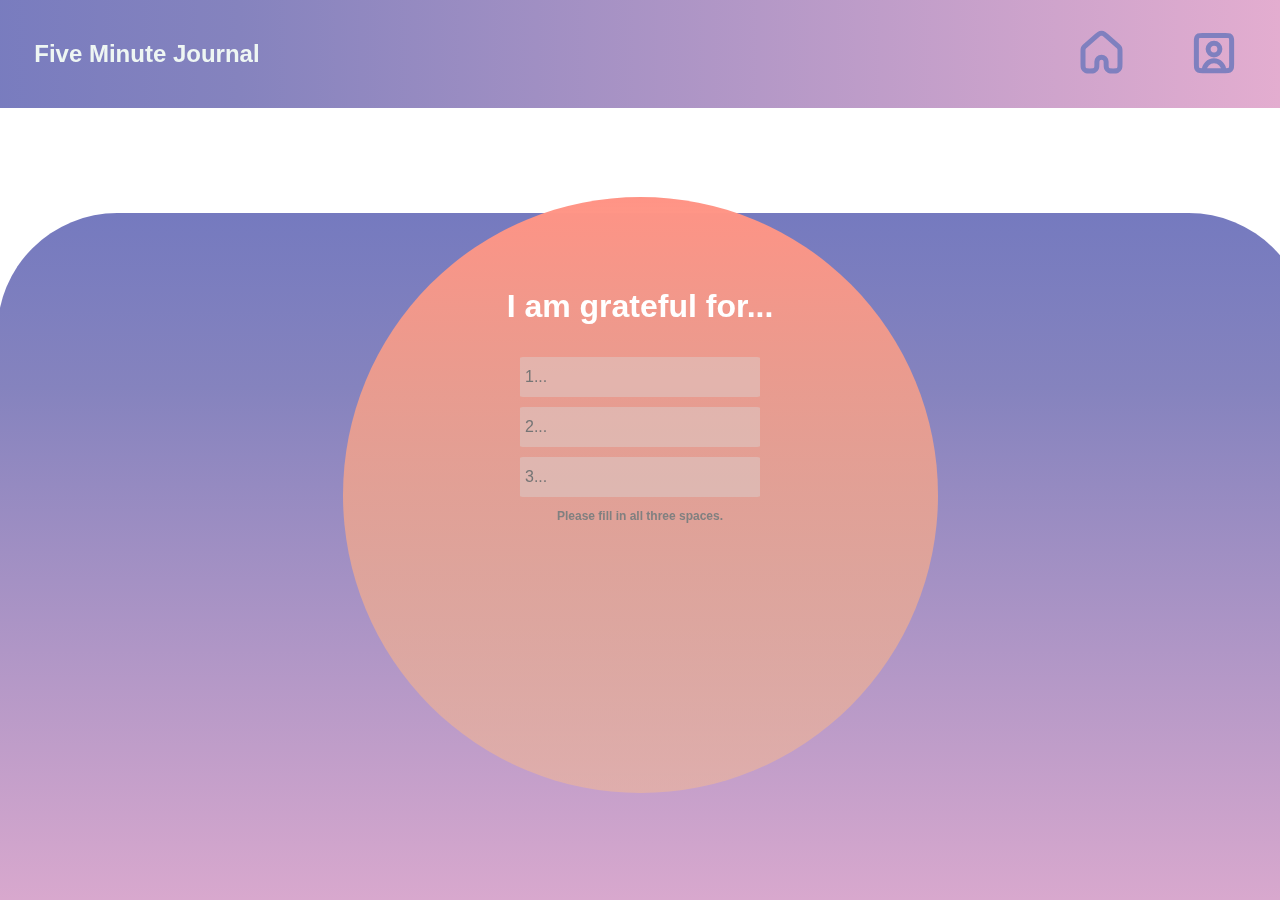
==== 5minmorning.html @ ce1a366b "poggers" ====
<!DOCTYPE html>
<html lang="en">
<head>
  <meta charset="UTF-8">
  <meta name="viewport" content="width=device-width, initial-scale=1.0">
  <title>The Five Minute Journal</title>
  <link rel= "stylesheet" href= "style.css">
</head>

<body>

  <!-- <div id="video-container">
    <video autoplay muted loop id="video-background" class="back-video">
      <source src="shortgradient.mp4" type="video/mp4">
      Your browser does not support the video tag.
    </video> -->

<div id="background"></div>

<div id="sunrise"></div>


<header>
  <div class="header-left">
    <h1>Five Minute Journal</h1>
  </div>
  <div class="header-right">
    <nav>
      <ul>
        <li><a href="/homepage.html"><img src="/Assets/House_01.svg" alt="Home" class="icon"></a></li>
        <li><a href="/MainMenu/aboutme.html"><img src="/Assets/User_Square.svg" alt="AboutMe" class="icon"></a></li>
        <!-- <li><a href="/goals.html">Goals</a></li> -->
      </ul>
    </nav>
  </div>
</header>


<div class= "submits">

   <div id="question-1" class="question">
    <p>I am grateful for...</p>
    <div class="input-group">
      <input type="text" id="grateful-input-1" placeholder="1..." />
      <input type="text" id="grateful-input-2" placeholder="2..." />
      <input type="text" id="grateful-input-3" placeholder="3..." />
    </div>
    <p class="reminder">Please fill in all three spaces.</p>
  </div>

  <div id="question-2" class="question" style="display: none;">
    <p>What would make today great?</p>
    <div class="input-group">
      <input type="text" id="great-input-1" placeholder="Blank" />
      <input type="text" id="great-input-2" placeholder="Blank" />
    </div>
    <p class="reminder">Please fill in both spaces.</p>
  </div>
</div>
  

  <div id="question-3" class="question" style="display: none;">
    <p>Daily Affirmation</p>
    <div class="input-group">
      <textarea id="affirmation-input" rows="3" placeholder="Blank"></textarea>
    </div>
    <p class="reminder">Please fill in the space.</p>
  </div>

  <div id= "completion-message" class= "filler" style= "display: none;">
    <p id="completion-message" style="display: none;">We are proud of you. Check back in the evening to finish your routine.</p>
    <p> Good job!</p>
</div>

  <button id="home-button" style="display: none;">Home</button>

  <script>

    
    let questionCount = 3;

    // Check if the user has filled in all three grateful inputs
    function checkGratefulInputs() {
      const gratefulInputs = document.querySelectorAll("#grateful-input-1, #grateful-input-2, #grateful-input-3");
      for (let input of gratefulInputs) {
        if (input.value.trim() === "") {
          return false;
        }
      }

      return true;
    }

    // Check if the user has filled in both great inputs
    function checkGreatInputs() {
      const greatInputs = document.querySelectorAll("#great-input-1, #great-input-2");
      for (let input of greatInputs) {
        if (input.value.trim() === "") {
          return false;
        }
      }
      return true;
    }

    // Check if the user has filled in the affirmation input
    function checkAffirmationInput() {
      const affirmationInput = document.querySelector("#affirmation-input");
      return affirmationInput.value.trim() !== "";
    }

    // Check if the user has filled in all three highlight inputs
    // function checkHighlightInputs() {
    //   const highlightInputs = document.querySelectorAll("#highlight-input-1, #highlight-input-2, #highlight-input-3");
    //   for (let input of highlightInputs) {
    //     if (input.value.trim() === "") {
    //       return false;
    //     }
    //   }
    //   return true;
    // }

    // Check if the user has filled in both learn inputs
    // function checkLearnInputs() {
    //   const learnInputs = document.querySelectorAll("#learn-input-1, #learn-input-2");
    //   for (let input of learnInputs) {
    //     if (input.value.trim() === "") {
    //       return false;
    //     }
    //   }
    //   return true;
    // }

    // Show the next question based on the current input
    function showNextQuestion() {
      const question1 = document.getElementById("question-1");
      const question2 = document.getElementById("question-2");
      const question3 = document.getElementById("question-3");
      // const nightRoutine = document.getElementById("night-routine");
      // const question4 = document.getElementById("highlights-of-day");
      // const question5 = document.getElementById("learn-today");
      // const startNight = document.getElementById("night-routine")
      const completionMessage = document.getElementById("completion-message");

      if (checkGratefulInputs()) {
        question1.style.display = "none";
        question2.style.display = "block";
      }

      if (checkGreatInputs()) {
        question2.style.display = "none";
        question3.style.display = "block";
      }

      if (checkAffirmationInput()) {
        question3.style.display = "none";
        completionMessage.style.display = "block";
        completionMessage.style.display = "block";
      }

      // if (checkHighlightInputs()) {
      //   question4.style.display = "none"
      //   // nightRoutine.style.display = "none";
      //   question5.style.display = "block";
      // }

      // if (checkLearnInputs()) {
      //   question5.style.display = "none"
      //   question5.style.display = "none";
      //   question5.style.display = "block";
        
      // }

      if (checkGratefulInputs() && checkGreatInputs() && checkAffirmationInput() && checkHighlightInputs() && checkLearnInputs()) {
        const streakMessage = document.createElement("p");
        const streakCount = getStreakCount();
        
        // streakMessage.textContent = `You're on a ${streakCount} day streak! Come back tomorrow.`;
        streakMessage.textContent = "Good job!";
        completionMessage.parentNode.insertBefore(streakMessage, completionMessage.nextSibling);
        showHomePage();
      }
    }

    // Get the streak count from local storage
    function getStreakCount() {
      let streakCount = localStorage.getItem("streakCount");
      if (streakCount === null) {
        streakCount = 1;
      } else {
        streakCount = parseInt(streakCount) + 1;
      }
      localStorage.setItem("streakCount", streakCount);
      return streakCount;
    }

    // Show the idle popup
    // function showIdlePopup() {
    //   const idlePopup = document.getElementById("idle-popup");
    //   idlePopup.style.display = "flex";
    // }

    // Show the homepage
    function showHomePage() {
      const homepage = document.getElementById("homepage");
      const homeButton = document.getElementById("home-button");

      homepage.style.display = "block";
      homeButton.style.display = "block";
    }

    // Event listeners for input changes
    const gratefulInputs = document.querySelectorAll("#grateful-input-1, #grateful-input-2, #grateful-input-3");
    const greatInputs = document.querySelectorAll("#great-input-1, #great-input-2");
    const affirmationInput = document.querySelector("#affirmation-input");
    const highlightInputs = document.querySelectorAll("#highlight-input-1, #highlight-input-2, #highlight-input-3");
    const learnInputs = document.querySelectorAll("#learn-input-1, #learn-input-2");

    for (let input of gratefulInputs) {
      input.addEventListener("keypress", function (event) {
        if (event.key === "Enter") {
          event.preventDefault();
          showNextQuestion();
        
        }
      });
    }
   
  

    for (let input of greatInputs) {
      input.addEventListener("keypress", function (event) {
        if (event.key === "Enter") {
          event.preventDefault();
          showNextQuestion();
        }
      });
    }

    affirmationInput.addEventListener("keypress", function (event) {
      if (event.key === "Enter") {
        event.preventDefault();
        showNextQuestion();
      }
    });

    // for (let input of highlightInputs) {
    //   input.addEventListener("keypress", function (event) {
    //     if (event.key === "Enter") {
    //       event.preventDefault();
    //       showNextQuestion();
    //     }
    //   });
    // }

    // for (let input of learnInputs) {
    //   input.addEventListener("keypress", function (event) {
    //     if (event.key === "Enter") {
    //       event.preventDefault();
    //       showNextQuestion();
    //     }
    //   });
    // }

    // Night routine button click event
    const nightRoutineButton = document.getElementById("night-routine-btn");
    nightRoutineButton.addEventListener("click", function () {
    //   const nightRoutine = document.getElementById("night-routine");
      const highlightsOfDay = document.getElementById("highlights-of-day");
    //   nightRoutine.style.display = "none";
      highlightsOfDay.style.display = "block";
    });

    // Home button click event
    const homeButton = document.getElementById("home-button");
    homeButton.addEventListener("click", function () {
      const homepage = document.getElementById("homepage");
      homepage.style.display = "block";
    });

    const sunriseElement = document.getElementById('sunrise');
    let sunriseOffset = 0;
    let isAnimationStarted = false;
    function startSunriseAnimation() {
    sunriseElement.classList.add('animate-sunrise');
    sunriseElement.addEventListener('animationend', function () {
    sunriseElement.classList.remove('animate-sunrise');
  });
}

    // Idle detection
    // let idleTimer;
    // const idleTimeout = 5000; // 5 seconds

    // function resetIdleTimer() {
    //  a clearTimeout(idleTimer);
    //   idleTimer = setTimeout(showIdlePopup, idleTimeout);
    // }

    // document.addEventListener("mousemove", resetIdleTimer);
    // document.addEventListener("keypress", resetIdleTimer);
    // document.addEventListener("touchstart", resetIdleTimer);

    // resetIdleTimer();

    const startTime = localStorage.getItem("startTime");
    const endTime = localStorage.getItem("endTime");
    const currentHour = new Date().getHours();

    // if (!(startTime && endTime && currentHour >= parseInt(startTime.split(":")[0]) && currentHour <= parseInt(endTime.split(":")[0]))) {
    //   // Open the popup window
    //   window.open("popup.html", "_blank", "width=400,height=300");
    // }
  </script>
</body>
</html>
---- style.css ----
@keyframes slowerAnimation {
      0% { background-position: 0 0; }
      100% { background-position: -200px 0; }
    }
    
     body {
      position: relative; /* Added */
      text-align: center;
      font-family: Arial, sans-serif;
      margin: 0;
      padding: 0;

      
    }
    
    /* #background-video {
      position: fixed;
      top: 0;
      left: 0;
      width: 100%;
      height: 100%;
      z-index: -1;
    } */


    body, html {
      height: 100%;
      margin: 0;
      padding: 0;
      align-items: center;
    }
  
    #video-container {
      position: relative;
      height: 100%;
      overflow: hidden;
      z-index: -1;
      
    }

    #background {
      position: fixed;
      top: 0;
      left: 0;
      width: 100%;
      height: 130%;
      padding-left: 2%;
      background-image: url('/Assets/backgroundgradient.svg'); /* Replace with the path to your desired background image */
      background-repeat: no-repeat;
      background-position: center center;
      z-index: -2;

      
    }
  
    #video-background {
      position: absolute;
      top: 0;
      left: 0;
      width: 100%;
      height: 100%;
      object-fit: cover;
      pointer-events: none;
      z-index: -3;
    }


  
    #content {
      position: relative;
      z-index: 1;
  
    }

    
    #content-wrapper {
      position: relative;
      z-index: 1; /* Ensure content appears on top of video */
    }
    
    
    p {
      font-size: 32px;
        color: rgb(255, 255, 255); /* Set the text color to red using RGB values */
        font-family: "Helvetica", sans-serif; /* Set the font to Arial or a preferred font */
        font-weight: bold;
    }



    li {
      display: inline;
    }

    .question {
      font-size: 20px;
      margin-top: 20px;
    }
    
    .input-group {
      margin-top: 10px;
    }

    
    input[type="text"],
    textarea {
      width: 300px;
      height: 30px;
      padding: 5px;
      font-size: 16px;
    }
    
    .reminder {
      color: gray;
      font-size: 12px;
    }
    
    #completion-message {
      margin-top: 20px;
      color: green;
      font-weight: bold;
    }


    #homepage {
      display: none;
    }

    #homepage .section {
      margin-top: 20px;
    }

    #homepage .calendar {
      margin-bottom: 20px;
    }

    #homepage .about-me {
      font-size: 18px;
    }

    #homepage .history {
      text-align: left;
      font-size: 16px;
    }

    #homepage .history p {
      margin: 10px 0;
    }

    .back-video {

      position: absolute;
      right: 0; 
      bottom: 0; 
      z-index: -1;
    }

    @media (min-aspect-ration: 16/9){
        .back-video{
          width: 100%; 
          height: auto; 
        }
    }

    @media (max-aspect-ration: 16/9){
        .back-video{
          width: auto;
          height: 100%;
        }
    }
    .input-group {
      position: relative;
      width: 240px;
      margin: 0 auto;
      text-align: center;
      display: flex; /* Add this line to create a flex container */
      flex-direction: column; /* Add this line to stack the items vertically */
      gap: 10px; /* Add this line to specify the gap between the items */
    }
    
    .input-group input {
      border: none;
      background-color: transparent; /* Set the background color to transparent */
      display: block;
      width: 100%;
      box-sizing: border-box;
      height: 40px; /* Set the height of the input field */
      background-image: url('/Assets/transparentTextBox.svg'); /* Specify the path to your image */
      background-repeat: no-repeat; /* Prevent the background image from repeating */
      background-position: center; /* Center the background image */
      background-size: cover; /* Resize the background image to cover the input field */
      padding: 5px; /* Add padding to adjust the spacing within the input field */
    }
    .input-group img{ position: absolute; top: 2px; right: 5px }

    header {
      display: flex;
      align-items: center;
      justify-content: space-between;
      padding: 9px;
      font-size: 12px;
      background-image: url('/Assets/headertop.svg');
      background-size: cover;
      background-position: center;
      height: 10%;
    }
    
    .header-left {
      flex: grow 3;
      color: rgb(238, 246, 243);
      padding-left: 2%;
    }

    .icon{
      scale: 50%;
    }
    
    .header-right {
      display: flex;
      align-items: center;
    }

    .header-right ul {
      display: flex;
      align-items: center; /* Align items vertically */
      justify-content: flex-end;
    }
    
    .header-right ul li:not(:last-child) {
      margin-right: 10px; /* Adjust the margin between icons */
    }
    
    .header-right ul li {
      margin-right: 10px; /* Adjust the margin between icons */
    }
    
    
    nav ul {
      list-style-type: none;
      padding: 0;
      display: flex;
    }
    
    nav ul li {
      margin-right: 10px; /* Adjust the margin between list items as needed */
    }
    
    nav ul li a {
      text-decoration: none;
      color: rgb(0, 0, 0); /* Adjust the color as needed */
    }


    @keyframes sunriseAnimation {
      0% {
        transform: translateY(100%);
      }
      10% {
        transform: translateY(90%);
      }
      20% {
        transform: translateY(80%);
      }
      /* Add more keyframes as needed */
      100% {
        transform: translateY(0);
      }
    }
    

    .submits {
        display: flex;
        flex-direction: column;
        align-items: center;
        justify-content: flex-start;
        margin-top: 10%; /* Adjust the value as needed */
    }




    
    #sunrise {
      position: fixed;
      top: -1000;
      left: 0;
      width: 100%;
      height: 110%;
      background: url('/Assets/sun.svg') no-repeat center center;
      background-position: center;
      z-index: -1;
      animation: sunriseAnimation 3s ease forwards;

    }

   #sunrise.animate-sunrise {
      animation: sunriseAnimation 3s ease;
    }
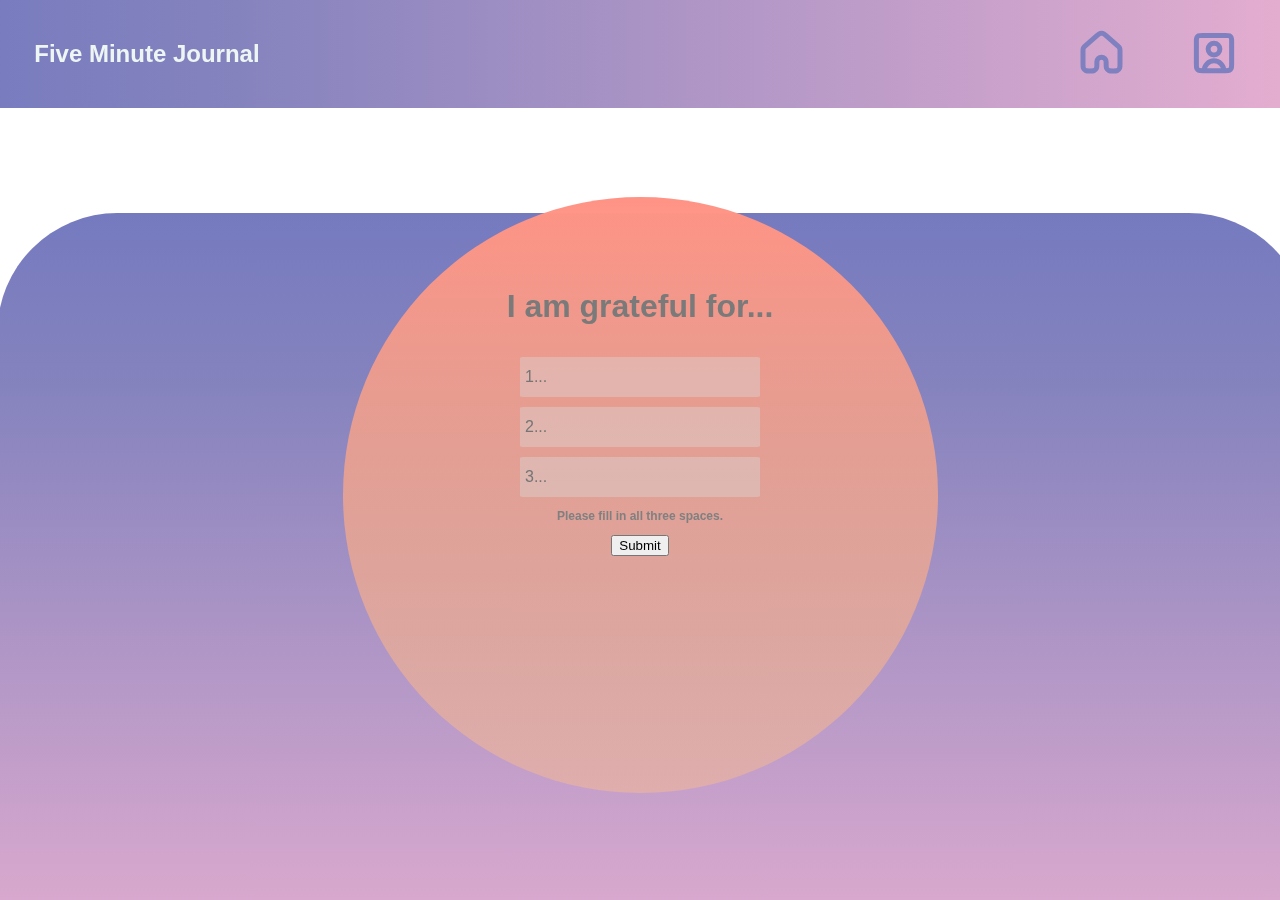
==== commit 7921dab4: "hmm" ====
--- a/5minmorning.html
+++ b/5minmorning.html
@@ -4,7 +4,7 @@
   <meta charset="UTF-8">
   <meta name="viewport" content="width=device-width, initial-scale=1.0">
   <title>The Five Minute Journal</title>
-  <link rel= "stylesheet" href= "style.css">
+  <link rel= "stylesheet" href= "./style.css">
 </head>
 
 <body>
@@ -27,8 +27,8 @@
   <div class="header-right">
     <nav>
       <ul>
-        <li><a href="/homepage.html"><img src="/Assets/House_01.svg" alt="Home" class="icon"></a></li>
-        <li><a href="/MainMenu/aboutme.html"><img src="/Assets/User_Square.svg" alt="AboutMe" class="icon"></a></li>
+        <li><a href="./homepage.html"><img src="./Assets/House_01.svg" alt="Home" class="icon"></a></li>
+        <li><a href="./MainMenu/aboutme.html"><img src="./Assets/User_Square.svg" alt="AboutMe" class="icon"></a></li>
         <!-- <li><a href="/goals.html">Goals</a></li> -->
       </ul>
     </nav>
@@ -59,18 +59,23 @@
 </div>
   
 
+
+
   <div id="question-3" class="question" style="display: none;">
     <p>Daily Affirmation</p>
     <div class="input-group">
       <textarea id="affirmation-input" rows="3" placeholder="Blank"></textarea>
     </div>
     <p class="reminder">Please fill in the space.</p>
-  </div>
+    
+  </div>
+
+  <button onclick="storeAnswers()">Submit</button>
 
   <div id= "completion-message" class= "filler" style= "display: none;">
     <p id="completion-message" style="display: none;">We are proud of you. Check back in the evening to finish your routine.</p>
     <p> Good job!</p>
-</div>
+  </div>
 
   <button id="home-button" style="display: none;">Home</button>
 
@@ -310,6 +315,27 @@
     //   // Open the popup window
     //   window.open("popup.html", "_blank", "width=400,height=300");
     // }
+
+
+      // Function to store the user answers
+      function storeAnswers() {
+            var gratefulInput1 = document.getElementById('grateful-input-1').value;
+            var gratefulInput2 = document.getElementById('grateful-input-2').value;
+            var gratefulInput3 = document.getElementById('grateful-input-3').value;
+            var greatInput1 = document.getElementById('great-input-1').value;
+            var greatInput2 = document.getElementById('great-input-2').value;
+            var affirmationInput = document.getElementById('affirmation-input').value;
+
+            // Store the answers in local storage
+            localStorage.setItem('userAnswers', JSON.stringify({
+                gratefulInput1: gratefulInput1,
+                gratefulInput2: gratefulInput2,
+                gratefulInput3: gratefulInput3,
+                greatInput1: greatInput1,
+                greatInput2: greatInput2,
+                affirmationInput: affirmationInput
+            }));
+        }
   </script>
 </body>
-</html>+</html>
--- a/style.css
+++ b/style.css
@@ -46,7 +46,7 @@
       width: 100%;
       height: 130%;
       padding-left: 2%;
-      background-image: url('/Assets/backgroundgradient.svg'); /* Replace with the path to your desired background image */
+      background-image: url('./Assets/backgroundgradient.svg'); /* Replace with the path to your desired background image */
       background-repeat: no-repeat;
       background-position: center center;
       z-index: -2;
@@ -82,7 +82,7 @@
     
     p {
       font-size: 32px;
-        color: rgb(255, 255, 255); /* Set the text color to red using RGB values */
+        color: rgb(122, 122, 122); /* Set the text color to red using RGB values */
         font-family: "Helvetica", sans-serif; /* Set the font to Arial or a preferred font */
         font-weight: bold;
     }
@@ -186,7 +186,7 @@
       width: 100%;
       box-sizing: border-box;
       height: 40px; /* Set the height of the input field */
-      background-image: url('/Assets/transparentTextBox.svg'); /* Specify the path to your image */
+      background-image: url('./Assets/transparentTextBox.svg'); /* Specify the path to your image */
       background-repeat: no-repeat; /* Prevent the background image from repeating */
       background-position: center; /* Center the background image */
       background-size: cover; /* Resize the background image to cover the input field */
@@ -200,7 +200,7 @@
       justify-content: space-between;
       padding: 9px;
       font-size: 12px;
-      background-image: url('/Assets/headertop.svg');
+      background-image: url('./Assets/headertop.svg');
       background-size: cover;
       background-position: center;
       height: 10%;
@@ -287,14 +287,49 @@
       left: 0;
       width: 100%;
       height: 110%;
-      background: url('/Assets/sun.svg') no-repeat center center;
+      background: url('./Assets/sun.svg') no-repeat center center;
       background-position: center;
       z-index: -1;
       animation: sunriseAnimation 3s ease forwards;
+
+    }
+
+    #sunfall {
+      position: fixed;
+      top: -1000;
+      left: 0;
+      width: 100%;
+      height: 110%;
+      background: url('./Assets/sun.svg') no-repeat center center;
+      background-position: center;
+      z-index: -1;
+      animation: sunfallAnimation 3s ease forwards;
 
     }
 
    #sunrise.animate-sunrise {
       animation: sunriseAnimation 3s ease;
     } 
-    +
+
+   #sunrise.animate-sunfall {
+    animation: sunfallAnimation 6s ease;
+  } 
+  
+  @keyframes sunfallAnimation {
+    0% {
+      top: -1000px;
+    }
+    100% {
+      top: calc(10% - 50px); /* Adjust the value based on the desired position of the sun at the center */
+    }
+  }
+
+
+  /* Add the following CSS rules */
+ 
+  .animated-text {
+    color: rgb(245, 218, 218);
+    margin-top: 40px;
+}
+
